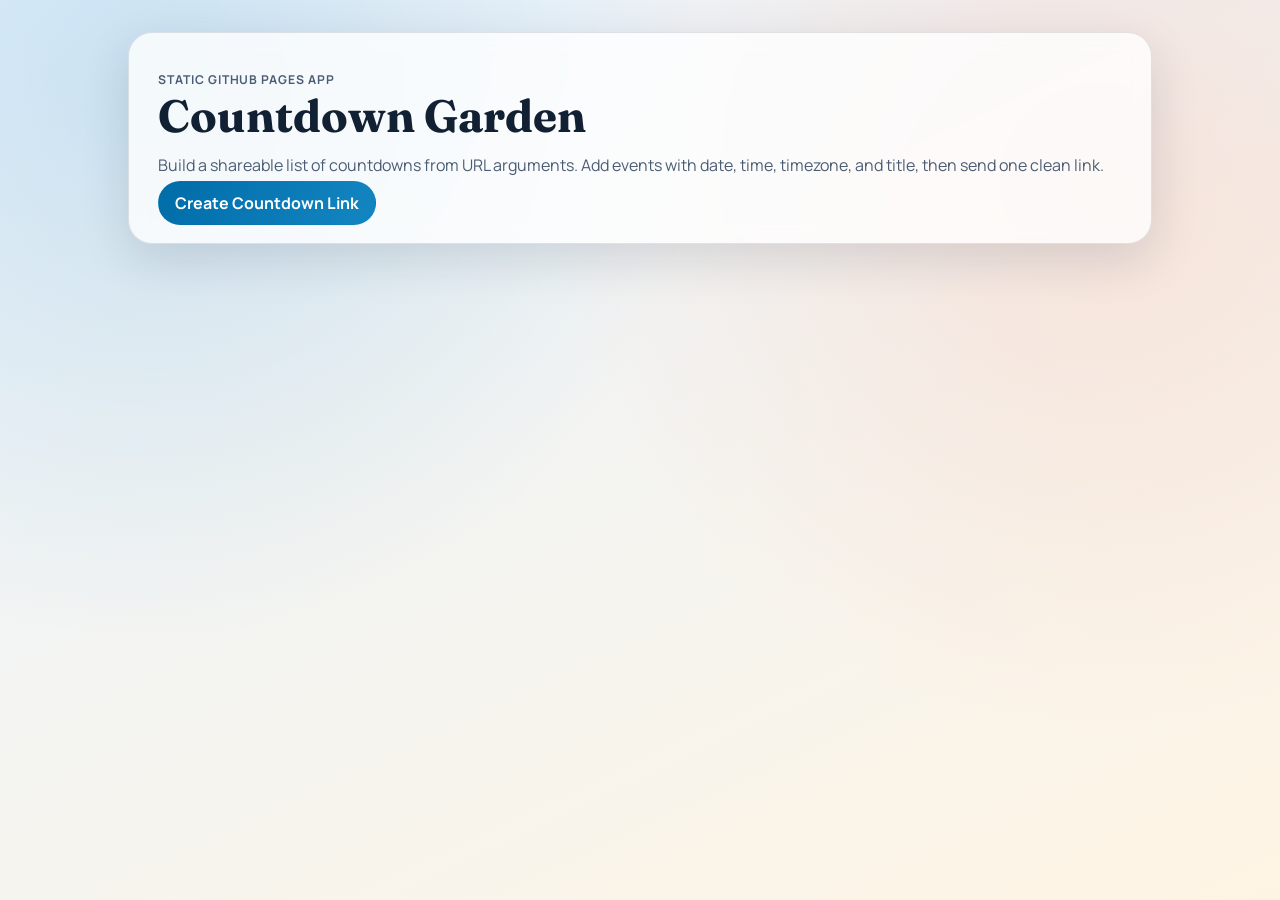
==== index.html @ 25425c4a "Initial commit" ====
<!doctype html>
<html lang="en">
  <head>
    <meta charset="UTF-8" />
    <meta name="viewport" content="width=device-width, initial-scale=1.0" />
    <title>Countdown Garden</title>
    <meta
      name="description"
      content="Create and share beautiful, URL-powered countdown boards."
    />
    <link rel="preconnect" href="https://fonts.googleapis.com" />
    <link rel="preconnect" href="https://fonts.gstatic.com" crossorigin />
    <link
      href="https://fonts.googleapis.com/css2?family=Fraunces:opsz,wght@9..144,600;9..144,800&family=Manrope:wght@400;600;700&display=swap"
      rel="stylesheet"
    />
    <link rel="stylesheet" href="./styles.css" />
  </head>
  <body class="landing-page">
    <main class="landing-shell">
      <section class="hero-card">
        <p class="eyebrow">Static GitHub Pages App</p>
        <h1>Countdown Garden</h1>
        <p>
          Build a shareable list of countdowns from URL arguments. Add events with
          date, time, timezone, and title, then send one clean link.
        </p>
        <div class="hero-actions">
          <a class="btn btn-primary" href="./countdown.html">Create Countdown Link</a>
        </div>
      </section>
    </main>
    <script>
      (function redirectIfQueryExists() {
        if (window.location.search.length > 1) {
          window.location.replace('./countdown.html' + window.location.search);
        }
      })();
    </script>
  </body>
</html>
---- styles.css ----
:root {
  --bg-top: #e9f4ff;
  --bg-bottom: #fff4e4;
  --ink: #122033;
  --muted: #4c5d73;
  --card: rgba(255, 255, 255, 0.78);
  --line: rgba(18, 32, 51, 0.12);
  --accent: #006ca8;
  --accent-2: #ff6b3d;
  --danger: #c8362f;
  --shadow: 0 16px 48px rgba(17, 30, 52, 0.13);
}

* {
  box-sizing: border-box;
}

body {
  margin: 0;
  min-height: 100vh;
  font-family: "Manrope", "Segoe UI", sans-serif;
  color: var(--ink);
  background:
    radial-gradient(circle at 12% 10%, rgba(0, 108, 168, 0.14), transparent 40%),
    radial-gradient(circle at 86% 20%, rgba(255, 107, 61, 0.13), transparent 42%),
    linear-gradient(155deg, var(--bg-top), var(--bg-bottom));
}

.page-shell,
.landing-shell {
  width: min(1024px, calc(100% - 2rem));
  margin: 0 auto;
  padding: 2rem 0 3rem;
}

.page-header {
  margin-bottom: 1.25rem;
}

.home-link {
  text-decoration: none;
  color: var(--ink);
  font-family: "Fraunces", serif;
  font-size: clamp(1.6rem, 1.8vw + 1rem, 2.2rem);
  font-weight: 800;
}

.page-header p {
  margin: 0.25rem 0 0;
  color: var(--muted);
}

.panel,
.hero-card {
  backdrop-filter: blur(8px);
  background: var(--card);
  border: 1px solid var(--line);
  border-radius: 24px;
  box-shadow: var(--shadow);
  padding: clamp(1rem, 1vw + 1rem, 2rem);
}

.panel-head h1,
.hero-card h1 {
  margin: 0;
  font-family: "Fraunces", serif;
  font-size: clamp(1.7rem, 2.4vw + 0.9rem, 3rem);
}

.panel-head p,
.hero-card p {
  margin: 0.6rem 0 0;
  color: var(--muted);
}

.hidden {
  display: none;
}

.event-rows {
  display: grid;
  gap: 0.85rem;
  margin-top: 1.2rem;
}

.event-row {
  border: 1px solid var(--line);
  border-radius: 16px;
  padding: 0.85rem;
  display: grid;
  gap: 0.65rem;
  grid-template-columns: repeat(4, minmax(0, 1fr)) auto;
  align-items: end;
  background: rgba(255, 255, 255, 0.66);
}

label {
  display: grid;
  gap: 0.35rem;
  font-size: 0.87rem;
  color: #22344d;
}

input,
select {
  width: 100%;
  border: 1px solid rgba(18, 32, 51, 0.22);
  border-radius: 10px;
  background: #fff;
  color: var(--ink);
  min-height: 2.4rem;
  padding: 0.55rem 0.65rem;
  font: inherit;
}

.form-actions {
  display: flex;
  gap: 0.6rem;
  margin-top: 1rem;
  flex-wrap: wrap;
}

.btn {
  border: 1px solid transparent;
  border-radius: 999px;
  padding: 0.62rem 1rem;
  font: inherit;
  font-weight: 700;
  cursor: pointer;
  text-decoration: none;
  transition: transform 140ms ease, box-shadow 140ms ease;
}

.btn:hover {
  transform: translateY(-1px);
  box-shadow: 0 8px 18px rgba(18, 32, 51, 0.18);
}

.btn-primary {
  background: linear-gradient(120deg, var(--accent), #1386c2);
  color: #fff;
}

.btn-ghost {
  background: rgba(255, 255, 255, 0.75);
  border-color: rgba(18, 32, 51, 0.2);
  color: var(--ink);
}

.btn-danger {
  background: rgba(200, 54, 47, 0.1);
  border-color: rgba(200, 54, 47, 0.25);
  color: var(--danger);
}

.url-help {
  margin-top: 1rem;
  color: var(--muted);
}

.url-help code {
  display: inline-block;
  margin-top: 0.25rem;
  word-break: break-all;
}

.countdown-list {
  display: grid;
  gap: 1rem;
  margin-top: 1rem;
}

.countdown-card {
  border: 1px solid var(--line);
  border-radius: 18px;
  background: rgba(255, 255, 255, 0.84);
  padding: 1rem;
}

.card-top {
  display: flex;
  flex-wrap: wrap;
  justify-content: space-between;
  gap: 0.75rem;
  align-items: baseline;
}

.event-title {
  margin: 0;
  font-size: 1.35rem;
}

.event-target {
  color: var(--muted);
  font-size: 0.94rem;
}

.time-grid {
  margin-top: 0.95rem;
  display: grid;
  grid-template-columns: repeat(4, minmax(0, 1fr));
  gap: 0.6rem;
}

.time-grid div {
  border: 1px solid var(--line);
  border-radius: 12px;
  text-align: center;
  padding: 0.55rem 0.35rem;
  background: rgba(255, 255, 255, 0.65);
}

.time-grid strong {
  display: block;
  font-size: clamp(1.15rem, 1.8vw + 0.5rem, 1.8rem);
}

.time-grid span {
  font-size: 0.78rem;
  color: var(--muted);
}

.status {
  margin: 0.8rem 0 0;
  color: #1e314a;
  font-size: 0.9rem;
}

.eyebrow {
  margin: 0;
  letter-spacing: 0.08em;
  text-transform: uppercase;
  color: var(--accent);
  font-size: 0.76rem;
  font-weight: 700;
}

.hero-actions {
  margin-top: 1rem;
}

@media (max-width: 900px) {
  .event-row {
    grid-template-columns: repeat(2, minmax(0, 1fr));
  }

  .event-row .remove-event {
    grid-column: 1 / -1;
  }
}

@media (max-width: 620px) {
  .page-shell,
  .landing-shell {
    width: min(1024px, calc(100% - 1rem));
    padding-top: 1rem;
  }

  .time-grid {
    grid-template-columns: repeat(2, minmax(0, 1fr));
  }
}
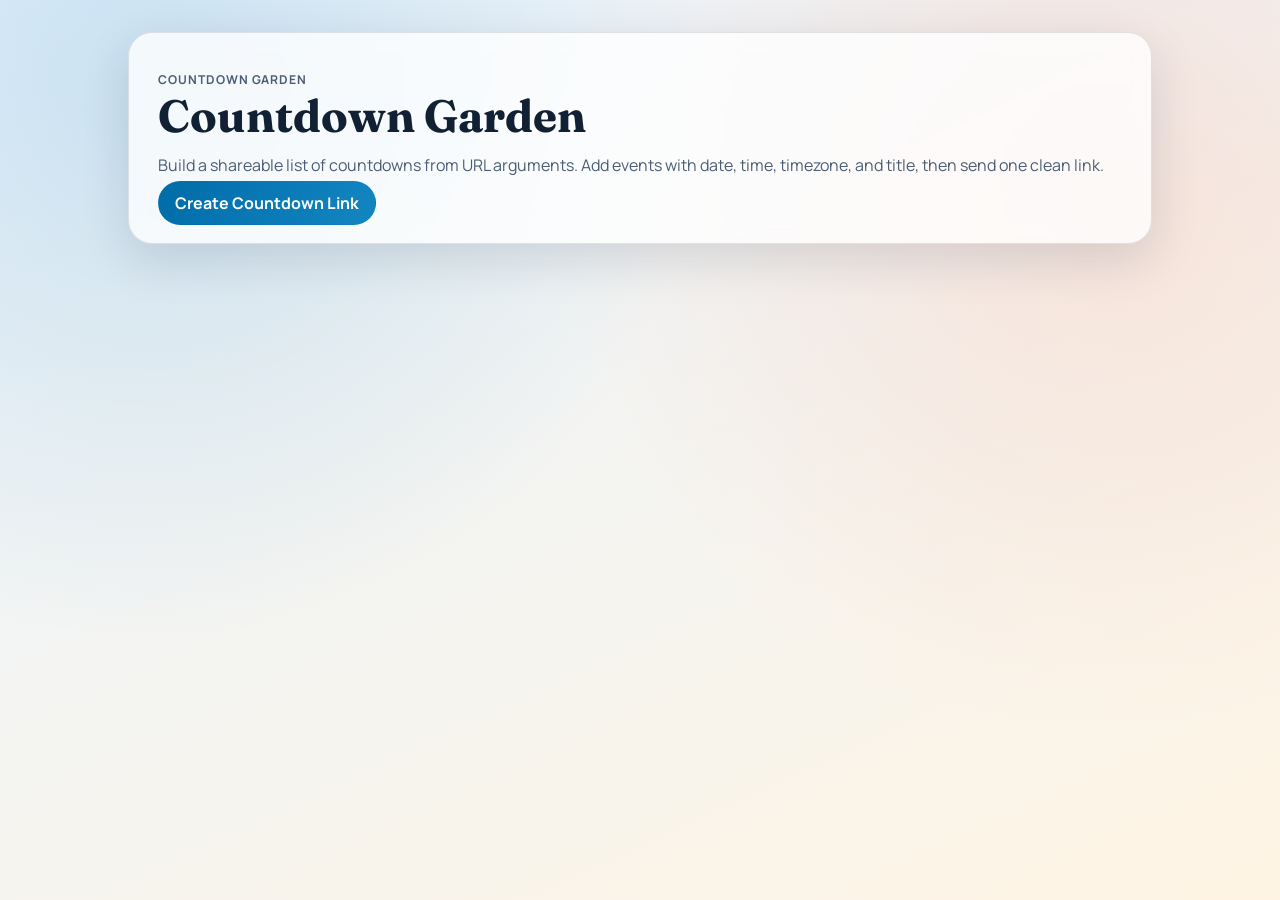
==== commit 425b0b4c: "Improvements" ====
--- a/index.html
+++ b/index.html
@@ -19,7 +19,7 @@
   <body class="landing-page">
     <main class="landing-shell">
       <section class="hero-card">
-        <p class="eyebrow">Static GitHub Pages App</p>
+        <p class="eyebrow">Countdown Garden</p>
         <h1>Countdown Garden</h1>
         <p>
           Build a shareable list of countdowns from URL arguments. Add events with
